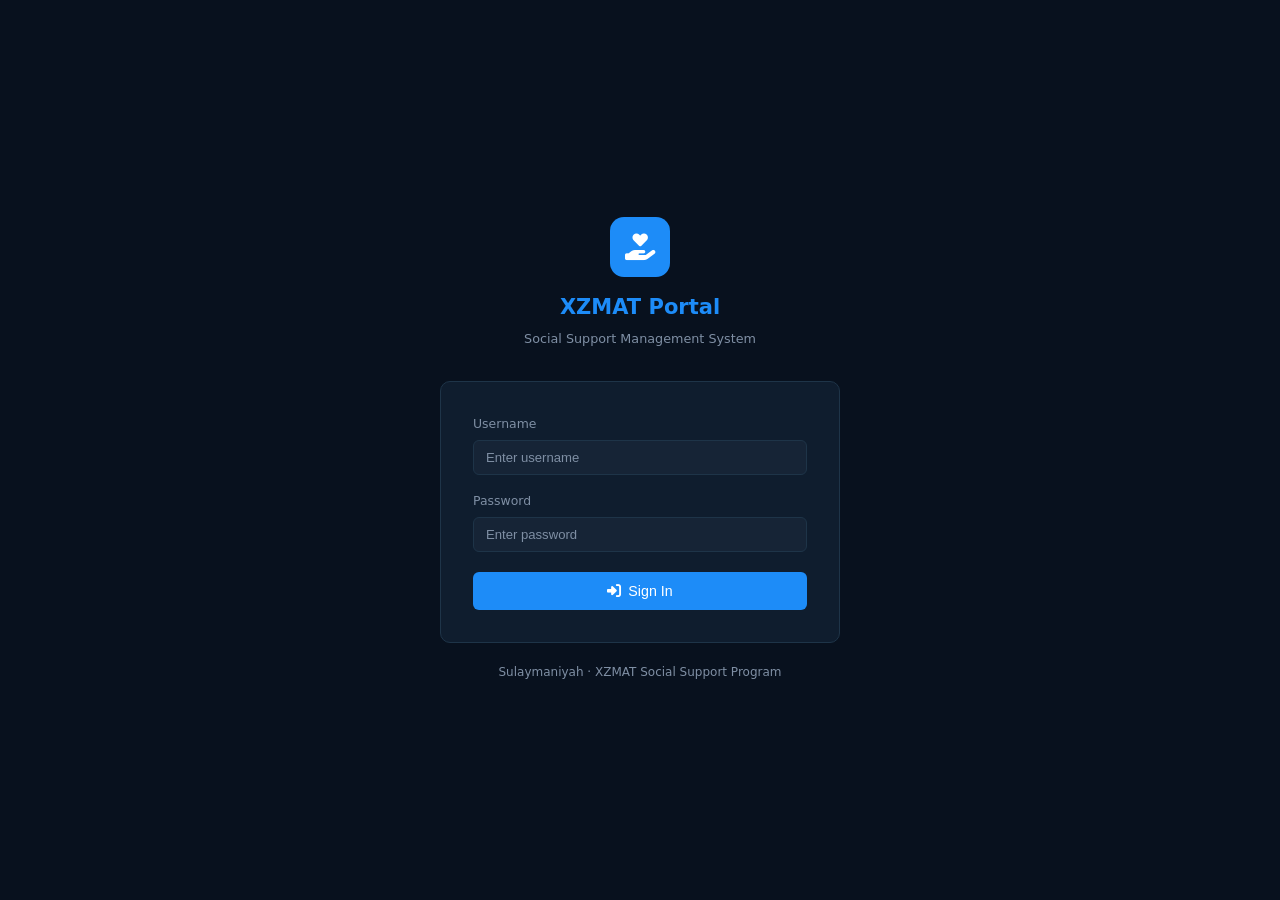
==== index.html @ 21fdefa9 "Rebuild: proper multi-page portal" ====
<!DOCTYPE html>
<html lang="en">
<head>
  <meta charset="UTF-8">
  <meta name="viewport" content="width=device-width, initial-scale=1.0">
  <title>XZMAT — Sign In</title>
  <link rel="stylesheet" href="css/style.css">
  <link rel="stylesheet" href="https://cdnjs.cloudflare.com/ajax/libs/font-awesome/6.5.0/css/all.min.css">
</head>
<body>
<div class="login-page">
  <div class="login-box">
    <div class="login-brand">
      <div class="logo"><i class="fa-solid fa-hand-holding-heart"></i></div>
      <h1>XZMAT Portal</h1>
      <p>Social Support Management System</p>
    </div>
    <div class="login-card">
      <div class="login-error" id="login-error"><i class="fa-solid fa-circle-xmark"></i> Invalid username or password.</div>
      <div class="form-group">
        <label for="username">Username</label>
        <input type="text" id="username" placeholder="Enter username" autocomplete="username">
      </div>
      <div class="form-group">
        <label for="password">Password</label>
        <input type="password" id="password" placeholder="Enter password" autocomplete="current-password">
      </div>
      <button class="btn btn-primary" onclick="doLogin()">
        <i class="fa-solid fa-right-to-bracket"></i> Sign In
      </button>
    </div>
    <p style="text-align:center;margin-top:20px;font-size:.8rem;color:var(--muted)">
      Sulaymaniyah · XZMAT Social Support Program
    </p>
  </div>
</div>
<script src="js/data.js"></script>
<script>
  /* Redirect if already logged in */
  if (authGetUser()) window.location.href = 'dashboard.html';

  document.getElementById('password').addEventListener('keydown', e => {
    if (e.key === 'Enter') doLogin();
  });

  function doLogin() {
    const username = document.getElementById('username').value.trim();
    const password = document.getElementById('password').value;
    const user = userFind(username, password);
    if (!user) {
      document.getElementById('login-error').style.display = 'flex';
      return;
    }
    userUpdateLogin(user.id);
    authSetUser(user);
    window.location.href = 'dashboard.html';
  }
</script>
</body>
</html>
---- css/style.css ----
/* ═══════════════════════════════════════
   XZMAT Social Support Portal — Styles
   ═══════════════════════════════════════ */

:root {
  --bg:          #08111e;
  --surface:     #0f1d2e;
  --surface2:    #162436;
  --border:      #1e3448;
  --primary:     #1d8cf8;
  --primary-dim: #1466b8;
  --success:     #00c9a7;
  --warning:     #f9a825;
  --danger:      #e53935;
  --text:        #e0e6ed;
  --muted:       #7f8fa4;
  --sidebar-w:   240px;
  --header-h:    64px;
  --radius:      10px;
  --radius-sm:   6px;
  --shadow:      0 4px 20px rgba(0,0,0,.4);
}

*, *::before, *::after { box-sizing: border-box; margin: 0; padding: 0; }

html { font-size: 15px; }

body {
  font-family: 'Segoe UI', system-ui, sans-serif;
  background: var(--bg);
  color: var(--text);
  line-height: 1.6;
  min-height: 100vh;
}

a { color: var(--primary); text-decoration: none; }
a:hover { text-decoration: underline; }

/* ── Scrollbar ─────────────────────────── */
::-webkit-scrollbar { width: 6px; height: 6px; }
::-webkit-scrollbar-track { background: var(--bg); }
::-webkit-scrollbar-thumb { background: var(--border); border-radius: 3px; }

/* ════════════════════════════════════════
   LAYOUT
   ════════════════════════════════════════ */

#app {
  display: flex;
  min-height: 100vh;
}

/* ── Sidebar ───────────────────────────── */
#sidebar {
  width: var(--sidebar-w);
  background: var(--surface);
  border-right: 1px solid var(--border);
  display: flex;
  flex-direction: column;
  position: fixed;
  top: 0; left: 0; bottom: 0;
  z-index: 200;
  transition: transform .25s ease;
}

#sidebar .brand {
  display: flex;
  align-items: center;
  gap: 10px;
  padding: 0 20px;
  height: var(--header-h);
  border-bottom: 1px solid var(--border);
  font-weight: 700;
  font-size: 1.1rem;
  color: var(--primary);
}

#sidebar .brand .logo-icon {
  width: 34px; height: 34px;
  background: var(--primary);
  border-radius: var(--radius-sm);
  display: flex; align-items: center; justify-content: center;
  font-size: 1rem;
  color: #fff;
  flex-shrink: 0;
}

#sidebar nav {
  flex: 1;
  overflow-y: auto;
  padding: 12px 0;
}

#sidebar nav .nav-section {
  padding: 6px 20px 2px;
  font-size: .68rem;
  text-transform: uppercase;
  letter-spacing: .08em;
  color: var(--muted);
  margin-top: 8px;
}

#sidebar nav a {
  display: flex;
  align-items: center;
  gap: 10px;
  padding: 9px 20px;
  color: var(--muted);
  font-size: .9rem;
  border-left: 3px solid transparent;
  transition: all .15s;
}

#sidebar nav a i { width: 18px; text-align: center; font-size: .95rem; }

#sidebar nav a:hover {
  color: var(--text);
  background: rgba(29,140,248,.08);
  text-decoration: none;
}

#sidebar nav a.active {
  color: var(--primary);
  background: rgba(29,140,248,.12);
  border-left-color: var(--primary);
}

#sidebar .sidebar-footer {
  border-top: 1px solid var(--border);
  padding: 14px 20px;
}

#sidebar .sidebar-footer .user-info {
  display: flex;
  align-items: center;
  gap: 10px;
  margin-bottom: 12px;
}

#sidebar .sidebar-footer .avatar {
  width: 34px; height: 34px;
  background: var(--primary-dim);
  border-radius: 50%;
  display: flex; align-items: center; justify-content: center;
  font-size: .85rem;
  color: #fff;
  font-weight: 600;
  flex-shrink: 0;
}

#sidebar .sidebar-footer .user-name { font-size: .85rem; font-weight: 600; }
#sidebar .sidebar-footer .user-role { font-size: .75rem; color: var(--muted); }

#sidebar .sidebar-footer .btn-logout {
  width: 100%;
  background: transparent;
  border: 1px solid var(--border);
  color: var(--muted);
  padding: 7px;
  border-radius: var(--radius-sm);
  cursor: pointer;
  font-size: .82rem;
  transition: all .15s;
  display: flex; align-items: center; justify-content: center; gap: 6px;
}

#sidebar .sidebar-footer .btn-logout:hover {
  border-color: var(--danger);
  color: var(--danger);
}

/* ── Main Content ──────────────────────── */
#main {
  flex: 1;
  margin-left: var(--sidebar-w);
  display: flex;
  flex-direction: column;
  min-height: 100vh;
}

.page-header {
  height: var(--header-h);
  display: flex;
  align-items: center;
  justify-content: space-between;
  padding: 0 28px;
  border-bottom: 1px solid var(--border);
  background: var(--surface);
  position: sticky;
  top: 0;
  z-index: 100;
}

.page-header h1 {
  font-size: 1.15rem;
  font-weight: 600;
}

.page-header .header-actions {
  display: flex;
  align-items: center;
  gap: 10px;
}

.page-content {
  padding: 28px;
  flex: 1;
}

/* hamburger for mobile */
#menu-toggle {
  display: none;
  background: none;
  border: none;
  color: var(--text);
  font-size: 1.2rem;
  cursor: pointer;
  padding: 6px;
}

/* ════════════════════════════════════════
   COMPONENTS — Buttons
   ════════════════════════════════════════ */

.btn {
  display: inline-flex;
  align-items: center;
  gap: 7px;
  padding: 8px 16px;
  border-radius: var(--radius-sm);
  border: none;
  cursor: pointer;
  font-size: .875rem;
  font-weight: 500;
  transition: all .15s;
  white-space: nowrap;
}

.btn-primary   { background: var(--primary); color: #fff; }
.btn-primary:hover   { background: var(--primary-dim); }
.btn-success   { background: var(--success); color: #fff; }
.btn-success:hover   { filter: brightness(.9); }
.btn-warning   { background: var(--warning); color: #1a1a1a; }
.btn-warning:hover   { filter: brightness(.9); }
.btn-danger    { background: var(--danger);  color: #fff; }
.btn-danger:hover    { filter: brightness(.9); }
.btn-ghost     { background: transparent; color: var(--muted); border: 1px solid var(--border); }
.btn-ghost:hover     { color: var(--text); border-color: var(--muted); }
.btn-sm        { padding: 5px 11px; font-size: .8rem; }
.btn-icon      { padding: 7px 10px; }

/* ════════════════════════════════════════
   COMPONENTS — Cards
   ════════════════════════════════════════ */

.card {
  background: var(--surface);
  border: 1px solid var(--border);
  border-radius: var(--radius);
  padding: 22px;
}

.card-header {
  display: flex;
  align-items: center;
  justify-content: space-between;
  margin-bottom: 18px;
}

.card-title {
  font-size: .95rem;
  font-weight: 600;
  display: flex;
  align-items: center;
  gap: 8px;
}

.card-title i { color: var(--primary); }

/* ── Stat Cards ─────────────────────────── */
.stat-grid {
  display: grid;
  grid-template-columns: repeat(auto-fill, minmax(210px, 1fr));
  gap: 16px;
  margin-bottom: 24px;
}

.stat-card {
  background: var(--surface);
  border: 1px solid var(--border);
  border-radius: var(--radius);
  padding: 20px;
  display: flex;
  align-items: center;
  gap: 16px;
}

.stat-icon {
  width: 48px; height: 48px;
  border-radius: var(--radius-sm);
  display: flex; align-items: center; justify-content: center;
  font-size: 1.3rem;
  flex-shrink: 0;
}

.stat-icon.blue   { background: rgba(29,140,248,.15);  color: var(--primary); }
.stat-icon.green  { background: rgba(0,201,167,.15);   color: var(--success); }
.stat-icon.gold   { background: rgba(249,168,37,.15);  color: var(--warning); }
.stat-icon.red    { background: rgba(229,57,53,.15);   color: var(--danger);  }
.stat-icon.purple { background: rgba(156,39,176,.15);  color: #ce93d8; }

.stat-value { font-size: 1.6rem; font-weight: 700; line-height: 1.1; }
.stat-label { font-size: .8rem; color: var(--muted); margin-top: 2px; }

/* ════════════════════════════════════════
   COMPONENTS — Tables
   ════════════════════════════════════════ */

.table-wrap {
  overflow-x: auto;
}

table {
  width: 100%;
  border-collapse: collapse;
  font-size: .875rem;
}

thead th {
  background: var(--surface2);
  color: var(--muted);
  font-weight: 600;
  font-size: .78rem;
  text-transform: uppercase;
  letter-spacing: .05em;
  padding: 10px 14px;
  text-align: left;
  white-space: nowrap;
  border-bottom: 1px solid var(--border);
}

tbody td {
  padding: 11px 14px;
  border-bottom: 1px solid var(--border);
  vertical-align: middle;
}

tbody tr:last-child td { border-bottom: none; }

tbody tr:hover { background: rgba(255,255,255,.025); }

/* ════════════════════════════════════════
   COMPONENTS — Badges
   ════════════════════════════════════════ */

.badge {
  display: inline-flex;
  align-items: center;
  gap: 4px;
  padding: 3px 9px;
  border-radius: 20px;
  font-size: .75rem;
  font-weight: 600;
}

.badge-success { background: rgba(0,201,167,.15);  color: var(--success); }
.badge-warning { background: rgba(249,168,37,.15); color: var(--warning); }
.badge-danger  { background: rgba(229,57,53,.15);  color: var(--danger);  }
.badge-primary { background: rgba(29,140,248,.15); color: var(--primary); }
.badge-muted   { background: rgba(127,143,164,.1); color: var(--muted);   }

/* ════════════════════════════════════════
   COMPONENTS — Forms
   ════════════════════════════════════════ */

.form-group {
  margin-bottom: 16px;
}

label {
  display: block;
  font-size: .83rem;
  font-weight: 500;
  color: var(--muted);
  margin-bottom: 6px;
}

input[type="text"],
input[type="email"],
input[type="tel"],
input[type="number"],
input[type="date"],
input[type="password"],
select,
textarea {
  width: 100%;
  background: var(--surface2);
  border: 1px solid var(--border);
  border-radius: var(--radius-sm);
  color: var(--text);
  padding: 9px 12px;
  font-size: .875rem;
  outline: none;
  transition: border-color .15s;
}

input:focus, select:focus, textarea:focus {
  border-color: var(--primary);
}

input::placeholder, textarea::placeholder { color: var(--muted); }

textarea { resize: vertical; min-height: 80px; }

select option { background: var(--surface2); }

.form-row {
  display: grid;
  grid-template-columns: 1fr 1fr;
  gap: 16px;
}

.form-row.cols-3 { grid-template-columns: 1fr 1fr 1fr; }

.form-section {
  font-size: .8rem;
  font-weight: 600;
  text-transform: uppercase;
  letter-spacing: .06em;
  color: var(--primary);
  margin: 20px 0 12px;
  padding-bottom: 6px;
  border-bottom: 1px solid var(--border);
}

/* ════════════════════════════════════════
   COMPONENTS — Modal
   ════════════════════════════════════════ */

.modal-backdrop {
  position: fixed;
  inset: 0;
  background: rgba(0,0,0,.65);
  z-index: 500;
  display: flex;
  align-items: center;
  justify-content: center;
  padding: 20px;
  animation: fadeIn .2s;
}

.modal {
  background: var(--surface);
  border: 1px solid var(--border);
  border-radius: var(--radius);
  width: 100%;
  max-width: 680px;
  max-height: 90vh;
  display: flex;
  flex-direction: column;
  box-shadow: var(--shadow);
  animation: slideUp .22s;
}

.modal.modal-lg { max-width: 860px; }
.modal.modal-sm { max-width: 460px; }

.modal-header {
  display: flex;
  align-items: center;
  justify-content: space-between;
  padding: 18px 22px;
  border-bottom: 1px solid var(--border);
  flex-shrink: 0;
}

.modal-title { font-size: 1rem; font-weight: 600; }

.modal-close {
  background: none;
  border: none;
  color: var(--muted);
  font-size: 1.1rem;
  cursor: pointer;
  padding: 4px 8px;
  border-radius: var(--radius-sm);
  transition: color .15s;
}

.modal-close:hover { color: var(--text); }

.modal-body {
  padding: 22px;
  overflow-y: auto;
  flex: 1;
}

.modal-footer {
  padding: 14px 22px;
  border-top: 1px solid var(--border);
  display: flex;
  justify-content: flex-end;
  gap: 10px;
  flex-shrink: 0;
}

/* ── Profile Modal Tabs ─────────────────── */
.tab-nav {
  display: flex;
  border-bottom: 1px solid var(--border);
  margin-bottom: 20px;
  gap: 4px;
}

.tab-btn {
  background: none;
  border: none;
  border-bottom: 2px solid transparent;
  color: var(--muted);
  padding: 8px 16px;
  cursor: pointer;
  font-size: .875rem;
  transition: all .15s;
  margin-bottom: -1px;
}

.tab-btn:hover { color: var(--text); }
.tab-btn.active { color: var(--primary); border-bottom-color: var(--primary); }

.tab-pane { display: none; }
.tab-pane.active { display: block; }

/* ════════════════════════════════════════
   COMPONENTS — Search & Filters
   ════════════════════════════════════════ */

.toolbar {
  display: flex;
  align-items: center;
  gap: 10px;
  margin-bottom: 18px;
  flex-wrap: wrap;
}

.search-box {
  position: relative;
  flex: 1;
  min-width: 200px;
  max-width: 340px;
}

.search-box i {
  position: absolute;
  left: 11px;
  top: 50%;
  transform: translateY(-50%);
  color: var(--muted);
  font-size: .85rem;
}

.search-box input {
  padding-left: 34px;
}

.filter-select {
  width: auto;
  min-width: 140px;
}

/* ════════════════════════════════════════
   COMPONENTS — Toast Notifications
   ════════════════════════════════════════ */

#toast-container {
  position: fixed;
  bottom: 24px;
  right: 24px;
  z-index: 9999;
  display: flex;
  flex-direction: column;
  gap: 10px;
}

.toast {
  background: var(--surface);
  border: 1px solid var(--border);
  border-radius: var(--radius-sm);
  padding: 12px 16px;
  display: flex;
  align-items: center;
  gap: 10px;
  font-size: .875rem;
  box-shadow: var(--shadow);
  min-width: 260px;
  max-width: 360px;
  animation: slideLeft .25s;
}

.toast.success { border-left: 3px solid var(--success); }
.toast.error   { border-left: 3px solid var(--danger);  }
.toast.warning { border-left: 3px solid var(--warning); }
.toast.info    { border-left: 3px solid var(--primary); }

.toast i.success { color: var(--success); }
.toast i.error   { color: var(--danger);  }
.toast i.warning { color: var(--warning); }
.toast i.info    { color: var(--primary); }

/* ════════════════════════════════════════
   COMPONENTS — Pagination
   ════════════════════════════════════════ */

.pagination {
  display: flex;
  align-items: center;
  justify-content: space-between;
  padding: 14px 0 0;
  font-size: .82rem;
  color: var(--muted);
}

.pagination-btns {
  display: flex;
  gap: 6px;
}

.page-btn {
  background: var(--surface2);
  border: 1px solid var(--border);
  color: var(--text);
  width: 32px; height: 32px;
  border-radius: var(--radius-sm);
  cursor: pointer;
  display: flex; align-items: center; justify-content: center;
  font-size: .82rem;
  transition: all .15s;
}

.page-btn:hover { border-color: var(--primary); color: var(--primary); }
.page-btn.active { background: var(--primary); border-color: var(--primary); color: #fff; }
.page-btn:disabled { opacity: .4; cursor: not-allowed; }

/* ════════════════════════════════════════
   COMPONENTS — Misc
   ════════════════════════════════════════ */

.empty-state {
  text-align: center;
  padding: 48px 20px;
  color: var(--muted);
}

.empty-state i { font-size: 2.5rem; margin-bottom: 14px; display: block; }
.empty-state p { font-size: .9rem; }

.divider {
  border: none;
  border-top: 1px solid var(--border);
  margin: 20px 0;
}

.rtl { direction: rtl; text-align: right; }
.text-muted { color: var(--muted); }
.text-success { color: var(--success); }
.text-danger  { color: var(--danger);  }
.text-warning { color: var(--warning); }
.text-primary { color: var(--primary); }
.fw-600 { font-weight: 600; }

.two-col {
  display: grid;
  grid-template-columns: 1fr 1fr;
  gap: 20px;
}

.three-col {
  display: grid;
  grid-template-columns: 1fr 1fr 1fr;
  gap: 20px;
}

/* detail rows inside profile */
.detail-grid {
  display: grid;
  grid-template-columns: 1fr 1fr;
  gap: 14px;
}

.detail-item label {
  font-size: .75rem;
  color: var(--muted);
  margin-bottom: 3px;
}

.detail-item .val {
  font-size: .9rem;
  font-weight: 500;
}

/* timeline */
.timeline { list-style: none; }

.timeline li {
  display: flex;
  gap: 14px;
  padding-bottom: 18px;
  border-left: 2px solid var(--border);
  margin-left: 14px;
  padding-left: 18px;
  position: relative;
}

.timeline li::before {
  content: '';
  width: 10px; height: 10px;
  background: var(--primary);
  border-radius: 50%;
  position: absolute;
  left: -6px;
  top: 5px;
}

.timeline-meta { font-size: .78rem; color: var(--muted); margin-top: 3px; }

/* ════════════════════════════════════════
   LOGIN PAGE
   ════════════════════════════════════════ */

.login-page {
  min-height: 100vh;
  display: flex;
  align-items: center;
  justify-content: center;
  padding: 20px;
  background: var(--bg);
}

.login-box {
  width: 100%;
  max-width: 400px;
}

.login-brand {
  text-align: center;
  margin-bottom: 32px;
}

.login-brand .logo {
  width: 60px; height: 60px;
  background: var(--primary);
  border-radius: 14px;
  display: flex; align-items: center; justify-content: center;
  font-size: 1.8rem;
  color: #fff;
  margin: 0 auto 14px;
}

.login-brand h1 {
  font-size: 1.4rem;
  font-weight: 700;
  color: var(--primary);
}

.login-brand p {
  font-size: .85rem;
  color: var(--muted);
  margin-top: 4px;
}

.login-card {
  background: var(--surface);
  border: 1px solid var(--border);
  border-radius: var(--radius);
  padding: 32px;
}

.login-card .btn-primary {
  width: 100%;
  justify-content: center;
  padding: 11px;
  font-size: .95rem;
  margin-top: 4px;
}

.login-error {
  background: rgba(229,57,53,.1);
  border: 1px solid rgba(229,57,53,.3);
  color: var(--danger);
  border-radius: var(--radius-sm);
  padding: 10px 14px;
  font-size: .85rem;
  margin-bottom: 16px;
  display: none;
}

/* ════════════════════════════════════════
   DASHBOARD CHART
   ════════════════════════════════════════ */

.chart-wrap {
  position: relative;
  height: 240px;
}

/* ════════════════════════════════════════
   ANIMATIONS
   ════════════════════════════════════════ */

@keyframes fadeIn  { from { opacity: 0; } to { opacity: 1; } }
@keyframes slideUp { from { opacity: 0; transform: translateY(24px); } to { opacity: 1; transform: translateY(0); } }
@keyframes slideLeft { from { opacity: 0; transform: translateX(24px); } to { opacity: 1; transform: translateX(0); } }

/* ════════════════════════════════════════
   RESPONSIVE
   ════════════════════════════════════════ */

@media (max-width: 900px) {
  .form-row.cols-3 { grid-template-columns: 1fr 1fr; }
  .three-col { grid-template-columns: 1fr 1fr; }
}

@media (max-width: 768px) {
  #sidebar {
    transform: translateX(-100%);
  }

  #sidebar.open {
    transform: translateX(0);
  }

  #main {
    margin-left: 0;
  }

  #menu-toggle {
    display: block;
  }

  .form-row,
  .two-col,
  .detail-grid { grid-template-columns: 1fr; }

  .three-col { grid-template-columns: 1fr; }

  .page-content { padding: 16px; }

  .stat-grid { grid-template-columns: 1fr 1fr; }

  .toolbar { flex-direction: column; align-items: stretch; }

  .search-box { max-width: 100%; }
}

@media (max-width: 480px) {
  .stat-grid { grid-template-columns: 1fr; }
}
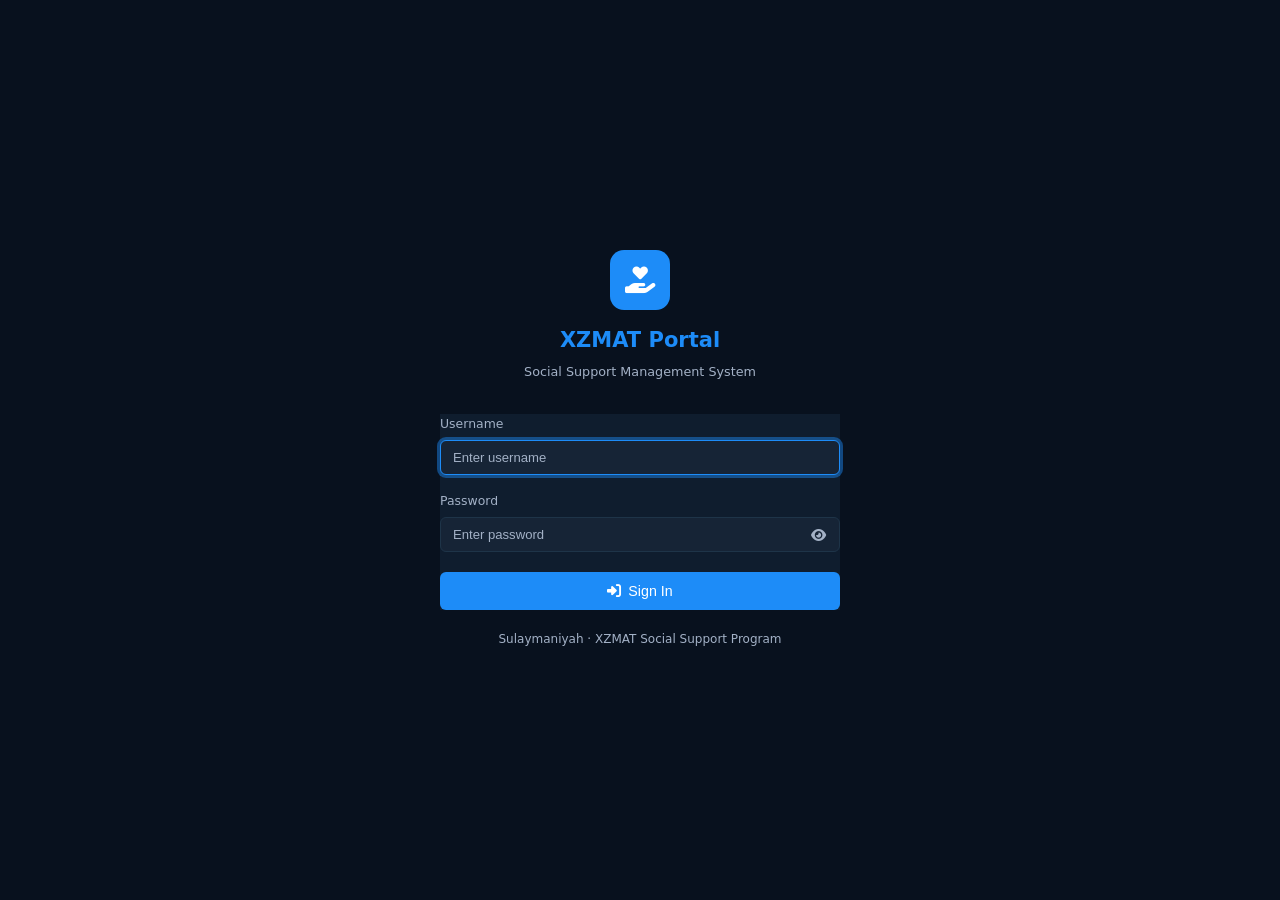
==== commit aaac4e65: "feat(ui/ux): a11y, focus styles, login form, skeletons, filter bar - WCAG-compliant muted color and " ====
--- a/index.html
+++ b/index.html
@@ -3,6 +3,7 @@
 <head>
   <meta charset="UTF-8">
   <meta name="viewport" content="width=device-width, initial-scale=1.0">
+  <meta name="theme-color" content="#08111e">
   <title>XZMAT — Sign In</title>
   <link rel="stylesheet" href="css/style.css">
   <link rel="stylesheet" href="https://cdnjs.cloudflare.com/ajax/libs/font-awesome/6.5.0/css/all.min.css">
@@ -11,24 +12,37 @@
 <div class="login-page">
   <div class="login-box">
     <div class="login-brand">
-      <div class="logo"><i class="fa-solid fa-hand-holding-heart"></i></div>
+      <div class="logo" aria-hidden="true"><i class="fa-solid fa-hand-holding-heart" aria-hidden="true"></i></div>
       <h1>XZMAT Portal</h1>
       <p>Social Support Management System</p>
     </div>
-    <div class="login-card">
-      <div class="login-error" id="login-error"><i class="fa-solid fa-circle-xmark"></i> Invalid username or password.</div>
+    <form class="login-card" id="login-form" novalidate>
+      <div class="login-error" id="login-error" role="alert" aria-live="assertive" hidden>
+        <i class="fa-solid fa-circle-xmark" aria-hidden="true"></i>
+        <span id="login-error-msg">Invalid username or password.</span>
+      </div>
       <div class="form-group">
         <label for="username">Username</label>
-        <input type="text" id="username" placeholder="Enter username" autocomplete="username">
+        <input type="text" id="username" name="username" placeholder="Enter username"
+               autocomplete="username" required autofocus>
       </div>
       <div class="form-group">
         <label for="password">Password</label>
-        <input type="password" id="password" placeholder="Enter password" autocomplete="current-password">
+        <div class="input-with-action">
+          <input type="password" id="password" name="password" placeholder="Enter password"
+                 autocomplete="current-password" required>
+          <button type="button" class="input-action" id="toggle-password"
+                  aria-label="Show password" aria-pressed="false">
+            <i class="fa-solid fa-eye" aria-hidden="true"></i>
+          </button>
+        </div>
       </div>
-      <button class="btn btn-primary" onclick="doLogin()">
-        <i class="fa-solid fa-right-to-bracket"></i> Sign In
+      <button type="submit" class="btn btn-primary" id="login-submit">
+        <span class="btn-spinner" aria-hidden="true"></span>
+        <i class="fa-solid fa-right-to-bracket" aria-hidden="true"></i>
+        <span class="btn-label">Sign In</span>
       </button>
-    </div>
+    </form>
     <p style="text-align:center;margin-top:20px;font-size:.8rem;color:var(--muted)">
       Sulaymaniyah · XZMAT Social Support Program
     </p>
@@ -39,22 +53,60 @@
   /* Redirect if already logged in */
   if (authGetUser()) window.location.href = 'dashboard.html';
 
-  document.getElementById('password').addEventListener('keydown', e => {
-    if (e.key === 'Enter') doLogin();
+  const form     = document.getElementById('login-form');
+  const errBox   = document.getElementById('login-error');
+  const errMsg   = document.getElementById('login-error-msg');
+  const submit   = document.getElementById('login-submit');
+  const userIn   = document.getElementById('username');
+  const passIn   = document.getElementById('password');
+  const toggle   = document.getElementById('toggle-password');
+
+  function showError(msg) {
+    errMsg.textContent = msg;
+    errBox.hidden = false;
+  }
+  function clearError() { errBox.hidden = true; }
+
+  [userIn, passIn].forEach(el => el.addEventListener('input', clearError));
+
+  toggle.addEventListener('click', () => {
+    const show = passIn.type === 'password';
+    passIn.type = show ? 'text' : 'password';
+    toggle.setAttribute('aria-pressed', show ? 'true' : 'false');
+    toggle.setAttribute('aria-label', show ? 'Hide password' : 'Show password');
+    toggle.querySelector('i').className = show ? 'fa-solid fa-eye-slash' : 'fa-solid fa-eye';
   });
 
-  function doLogin() {
-    const username = document.getElementById('username').value.trim();
-    const password = document.getElementById('password').value;
-    const user = userFind(username, password);
-    if (!user) {
-      document.getElementById('login-error').style.display = 'flex';
+  form.addEventListener('submit', e => {
+    e.preventDefault();
+    const username = userIn.value.trim();
+    const password = passIn.value;
+
+    if (!username || !password) {
+      showError('Please enter both username and password.');
+      (!username ? userIn : passIn).focus();
       return;
     }
-    userUpdateLogin(user.id);
-    authSetUser(user);
-    window.location.href = 'dashboard.html';
-  }
+
+    submit.setAttribute('aria-busy', 'true');
+    submit.disabled = true;
+
+    /* small delay simulates request and gives user feedback */
+    setTimeout(() => {
+      const user = userFind(username, password);
+      if (!user) {
+        showError('Invalid username or password.');
+        submit.removeAttribute('aria-busy');
+        submit.disabled = false;
+        passIn.focus();
+        passIn.select();
+        return;
+      }
+      userUpdateLogin(user.id);
+      authSetUser(user);
+      window.location.href = 'dashboard.html';
+    }, 250);
+  });
 </script>
 </body>
 </html>
--- a/css/style.css
+++ b/css/style.css
@@ -13,7 +13,9 @@
   --warning:     #f9a825;
   --danger:      #e53935;
   --text:        #e0e6ed;
-  --muted:       #7f8fa4;
+  --muted:       #a3b1c6;
+  --muted-soft:  #7f8fa4;
+  --focus-ring:  0 0 0 3px rgba(29,140,248,.45);
   --sidebar-w:   240px;
   --header-h:    64px;
   --radius:      10px;
@@ -35,6 +37,42 @@
 
 a { color: var(--primary); text-decoration: none; }
 a:hover { text-decoration: underline; }
+
+/* ── Global focus ring (keyboard only) ─── */
+:focus { outline: none; }
+:focus-visible {
+  outline: none;
+  box-shadow: var(--focus-ring);
+  border-radius: var(--radius-sm);
+}
+a:focus-visible,
+button:focus-visible,
+input:focus-visible,
+select:focus-visible,
+textarea:focus-visible {
+  box-shadow: var(--focus-ring);
+}
+
+/* visually-hidden (for sr-only labels) */
+.sr-only {
+  position: absolute;
+  width: 1px; height: 1px;
+  padding: 0; margin: -1px;
+  overflow: hidden; clip: rect(0,0,0,0);
+  white-space: nowrap; border: 0;
+}
+
+/* skip link */
+.skip-link {
+  position: absolute;
+  left: -999px; top: 0;
+  background: var(--primary);
+  color: #fff;
+  padding: 8px 14px;
+  z-index: 9999;
+  border-radius: 0 0 var(--radius-sm) 0;
+}
+.skip-link:focus { left: 0; text-decoration: none; }
 
 /* ── Scrollbar ─────────────────────────── */
 ::-webkit-scrollbar { width: 6px; height: 6px; }
@@ -249,6 +287,27 @@
 .btn-sm        { padding: 5px 11px; font-size: .8rem; }
 .btn-icon      { padding: 7px 10px; }
 
+.btn:disabled,
+.btn[aria-busy="true"] {
+  opacity: .65;
+  cursor: not-allowed;
+  pointer-events: none;
+}
+
+.btn[aria-busy="true"] .btn-label { opacity: .7; }
+.btn[aria-busy="true"] .btn-spinner {
+  display: inline-block;
+  width: 14px; height: 14px;
+  border: 2px solid currentColor;
+  border-right-color: transparent;
+  border-radius: 50%;
+  animation: btn-spin .7s linear infinite;
+  margin-right: 4px;
+  vertical-align: -2px;
+}
+.btn .btn-spinner { display: none; }
+@keyframes btn-spin { to { transform: rotate(360deg); } }
+
 /* ════════════════════════════════════════
    COMPONENTS — Cards
    ════════════════════════════════════════ */
@@ -653,6 +712,54 @@
 .empty-state i { font-size: 2.5rem; margin-bottom: 14px; display: block; }
 .empty-state p { font-size: .9rem; }
 
+/* ── Skeleton loaders ──────────────────── */
+.skeleton {
+  background: linear-gradient(90deg,
+    var(--surface2) 0%,
+    rgba(255,255,255,.04) 50%,
+    var(--surface2) 100%);
+  background-size: 200% 100%;
+  animation: skeleton-shine 1.2s linear infinite;
+  border-radius: var(--radius-sm);
+  display: inline-block;
+  height: 14px;
+  width: 100%;
+}
+.skeleton-row td { padding: 14px; }
+.skeleton-row .skeleton { height: 12px; }
+@keyframes skeleton-shine {
+  0%   { background-position: 200% 0; }
+  100% { background-position: -200% 0; }
+}
+
+/* ── Filter tools / results bar ────────── */
+.results-bar {
+  display: flex;
+  align-items: center;
+  justify-content: space-between;
+  font-size: .8rem;
+  color: var(--muted);
+  margin-bottom: 10px;
+  flex-wrap: wrap;
+  gap: 8px;
+}
+.results-bar .btn-link {
+  background: none;
+  border: none;
+  color: var(--primary);
+  cursor: pointer;
+  font-size: .8rem;
+  padding: 2px 4px;
+}
+.results-bar .btn-link:hover { text-decoration: underline; }
+
+/* ── Page header utility ───────────────── */
+.page-header__title-group {
+  display: flex;
+  align-items: center;
+  gap: 12px;
+}
+
 .divider {
   border: none;
   border-top: 1px solid var(--border);
@@ -769,8 +876,28 @@
 
 .login-card {
   background: var(--surface);
-  border: 1px solid var(--border);
-  border-radius: var(--radius);
+  border: 1flex;
+  align-items: center;
+  gap: 8px;
+}
+.login-error[hidden] { display: none; }
+
+/* password input with toggle */
+.input-with-action { position: relative; }
+.input-with-action input { padding-right: 40px; }
+.input-action {
+  position: absolute;
+  right: 4px; top: 50%;
+  transform: translateY(-50%);
+  background: none;
+  border: none;
+  color: var(--muted);
+  cursor: pointer;
+  padding: 8px 10px;
+  border-radius: var(--radius-sm);
+  font-size: .9rem;
+}
+.input-action:hover { color: var(--text);   border-radius: var(--radius);
   padding: 32px;
 }
 
@@ -811,46 +938,136 @@
 @keyframes slideLeft { from { opacity: 0; transform: translateX(24px); } to { opacity: 1; transform: translateX(0); } }
 
 /* ════════════════════════════════════════
-   RESPONSIVE
-   ════════════════════════════════════════ */
-
+   RESPONSIVE & MOBILE
+   ════════════════════════════════════════ */
+
+/* Sidebar overlay (always in DOM, hidden by default) */
+.sidebar-overlay {
+  display: none;
+  position: fixed;
+  inset: 0;
+  background: rgba(0,0,0,.55);
+  z-index: 199;
+}
+
+/* Profile modal mini stats — 4-col on desktop */
+.modal-stat-mini {
+  display: grid;
+  grid-template-columns: repeat(4, 1fr);
+  gap: 12px;
+  margin-bottom: 20px;
+}
+
+/* ── 900px ─────────────────────────────── */
 @media (max-width: 900px) {
   .form-row.cols-3 { grid-template-columns: 1fr 1fr; }
-  .three-col { grid-template-columns: 1fr 1fr; }
-}
-
+  .three-col       { grid-template-columns: 1fr 1fr; }
+}
+
+/* ── 768px (tablet / large phone) ──────── */
 @media (max-width: 768px) {
-  #sidebar {
-    transform: translateX(-100%);
+  /* Sidebar slide-out */
+  #sidebar                { transform: translateX(-100%); }
+  #sidebar.open           { transform: translateX(0); }
+  #main                   { margin-left: 0; }
+  #menu-toggle            { display: block; }
+  .sidebar-overlay.visible{ display: block; }
+  #sidebar .brand         { font-size: .95rem; }
+
+  /* Page header */
+  .page-header {
+    padding: 0 12px;
+    height: auto;
+    min-height: var(--header-h);
+    flex-wrap: wrap;
+    gap: 8px;
+    padding-top: 10px;
+    padding-bottom: 10px;
   }
-
-  #sidebar.open {
-    transform: translateX(0);
+  .page-header h1   { font-size: .95rem; }
+  #header-date      { display: none; }
+
+  /* Page content */
+  .page-content { padding: 12px 12px 48px; }
+  .card         { padding: 14px; }
+
+  /* Stat grid — 2 columns, compact cards */
+  .stat-grid {
+    grid-template-columns: 1fr 1fr;
+    gap: 8px;
+    margin-bottom: 14px;
   }
-
-  #main {
-    margin-left: 0;
+  .stat-card  { padding: 12px 10px; gap: 8px; }
+  .stat-icon  { width: 36px; height: 36px; font-size: 1rem; }
+  .stat-value { font-size: 1.15rem; }
+  .stat-label { font-size: .72rem; }
+
+  /* Profile modal mini stats → 2-col */
+  .modal-stat-mini { grid-template-columns: 1fr 1fr; }
+
+  /* Bottom-sheet modals */
+  .modal-backdrop { padding: 0; align-items: flex-end; }
+  .modal {
+    max-width: 100%;
+    border-radius: var(--radius) var(--radius) 0 0;
+    max-height: 92vh;
   }
-
-  #menu-toggle {
-    display: block;
+  .modal-header  { padding: 14px 16px; }
+  .modal-body    { padding: 16px; }
+  .modal-footer  { padding: 12px 16px; flex-wrap: wrap; }
+  .modal-footer .btn { flex: 1; justify-content: center; }
+
+  /* Toolbar vertical stack */
+  .toolbar      { flex-direction: column; align-items: stretch; gap: 8px; }
+  .search-box   { max-width: 100%; min-width: 0; flex: unset; }
+  .filter-select,
+  .toolbar input[type="date"] { width: 100%; min-width: 0; }
+  .toolbar .btn { justify-content: center; }
+
+  /* Scrollable tabs */
+  .tab-nav { overflow-x: auto; flex-wrap: nowrap; -webkit-overflow-scrolling: touch; }
+  .tab-btn { white-space: nowrap; flex-shrink: 0; }
+
+  /* Grids collapse to 1 column */
+  .two-col, .three-col, .form-row, .detail-grid { grid-template-columns: 1fr; }
+
+  /* Tables — scroll horizontally, no forced min-width */
+  .table-wrap { overflow-x: auto; -webkit-overflow-scrolling: touch; }
+
+  /* Pagination stacks */
+  .pagination { flex-direction: column; align-items: center; gap: 10px; }
+
+  /* Hide non-critical columns */
+  .col-hide-mobile { display: none; }
+
+  /* Chart shorter on mobile */
+  .chart-wrap { height: 180px; }
+}
+
+/* ── 640px (most phones in portrait) ───── */
+@media (max-width: 640px) {
+  /* Icon-only header buttons — prevent overflow */
+  .header-actions .btn span { display: none; }
+  .header-actions .btn      { padding: 8px 10px; }
+
+  /* Stat cards: column layout so labels have full width */
+  .stat-card {
+    flex-direction: column;
+    align-items: flex-start;
+    padding: 10px;
+    gap: 4px;
   }
-
-  .form-row,
-  .two-col,
-  .detail-grid { grid-template-columns: 1fr; }
-
-  .three-col { grid-template-columns: 1fr; }
-
-  .page-content { padding: 16px; }
-
-  .stat-grid { grid-template-columns: 1fr 1fr; }
-
-  .toolbar { flex-direction: column; align-items: stretch; }
-
-  .search-box { max-width: 100%; }
-}
-
-@media (max-width: 480px) {
-  .stat-grid { grid-template-columns: 1fr; }
-}
+  .stat-icon  { width: 30px; height: 30px; font-size: .85rem; margin-bottom: 2px; }
+  .stat-value { font-size: 1.05rem; }
+  .stat-label { font-size: .68rem; line-height: 1.3; }
+}
+
+/* ── 420px (small phones) ───────────────── */
+@media (max-width: 420px) {
+  .page-content { padding: 10px 10px 48px; }
+  .card         { padding: 10px; }
+
+  /* Toast full-width */
+  #toast-container { right: 10px; left: 10px; bottom: 14px; }
+  .toast { min-width: unset; width: 100%; max-width: 100%; }
+}
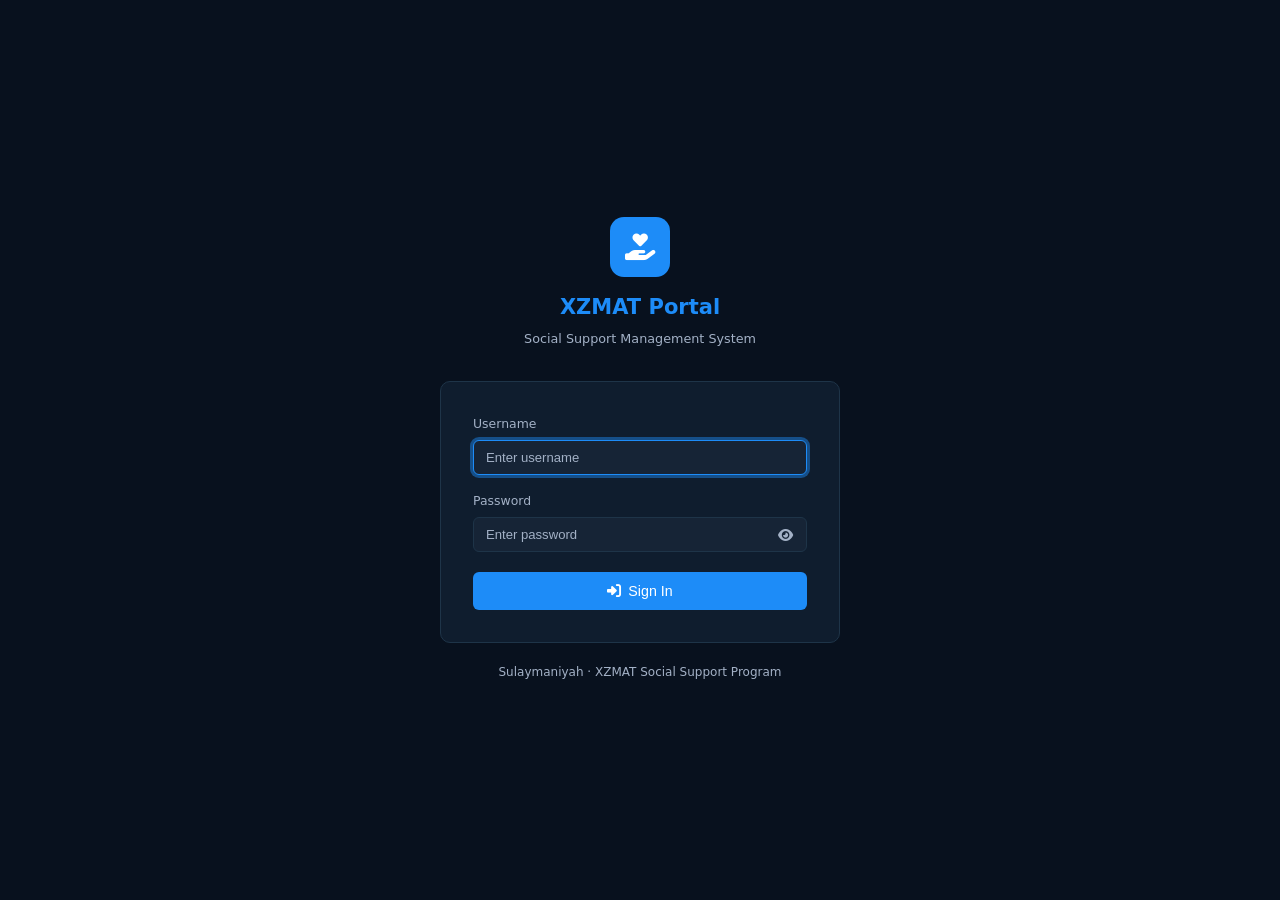
==== commit bc4b5668: "feat(ui): comprehensive mobile responsiveness, FAB, safe-area, touch targets - Added theme-color met" ====
--- a/index.html
+++ b/index.html
@@ -2,7 +2,7 @@
 <html lang="en">
 <head>
   <meta charset="UTF-8">
-  <meta name="viewport" content="width=device-width, initial-scale=1.0">
+  <meta name="viewport" content="width=device-width, initial-scale=1.0, viewport-fit=cover">
   <meta name="theme-color" content="#08111e">
   <title>XZMAT — Sign In</title>
   <link rel="stylesheet" href="css/style.css">
--- a/css/style.css
+++ b/css/style.css
@@ -285,6 +285,7 @@
 .btn-ghost     { background: transparent; color: var(--muted); border: 1px solid var(--border); }
 .btn-ghost:hover     { color: var(--text); border-color: var(--muted); }
 .btn-sm        { padding: 5px 11px; font-size: .8rem; }
+.btn-block     { width: 100%; justify-content: center; }
 .btn-icon      { padding: 7px 10px; }
 
 .btn:disabled,
@@ -760,6 +761,8 @@
   gap: 12px;
 }
 
+.page-header__icon { color: var(--primary); margin-right: 8px; }
+
 .divider {
   border: none;
   border-top: 1px solid var(--border);
@@ -876,7 +879,28 @@
 
 .login-card {
   background: var(--surface);
-  border: 1flex;
+  border: 1px solid var(--border);
+  border-radius: var(--radius);
+  padding: 32px;
+}
+
+.login-card .btn-primary {
+  width: 100%;
+  justify-content: center;
+  padding: 11px;
+  font-size: .95rem;
+  margin-top: 4px;
+}
+
+.login-error {
+  background: rgba(229,57,53,.1);
+  border: 1px solid rgba(229,57,53,.3);
+  color: var(--danger);
+  border-radius: var(--radius-sm);
+  padding: 10px 14px;
+  font-size: .85rem;
+  margin-bottom: 16px;
+  display: flex;
   align-items: center;
   gap: 8px;
 }
@@ -897,28 +921,7 @@
   border-radius: var(--radius-sm);
   font-size: .9rem;
 }
-.input-action:hover { color: var(--text);   border-radius: var(--radius);
-  padding: 32px;
-}
-
-.login-card .btn-primary {
-  width: 100%;
-  justify-content: center;
-  padding: 11px;
-  font-size: .95rem;
-  margin-top: 4px;
-}
-
-.login-error {
-  background: rgba(229,57,53,.1);
-  border: 1px solid rgba(229,57,53,.3);
-  color: var(--danger);
-  border-radius: var(--radius-sm);
-  padding: 10px 14px;
-  font-size: .85rem;
-  margin-bottom: 16px;
-  display: none;
-}
+.input-action:hover { color: var(--text); }
 
 /* ════════════════════════════════════════
    DASHBOARD CHART
@@ -1071,3 +1074,141 @@
   #toast-container { right: 10px; left: 10px; bottom: 14px; }
   .toast { min-width: unset; width: 100%; max-width: 100%; }
 }
+
+/* ════════════════════════════════════════
+   MOBILE POLISH (touch, safe-area, scroll)
+   ════════════════════════════════════════ */
+
+/* Safe-area insets (iPhone X+ notch / home bar) */
+@supports (padding: max(0px)) {
+  #sidebar              { padding-top: env(safe-area-inset-top); }
+  #sidebar .sidebar-footer { padding-bottom: max(14px, env(safe-area-inset-bottom)); }
+  .page-header          { padding-top: env(safe-area-inset-top); }
+  #toast-container      { bottom: max(24px, env(safe-area-inset-bottom)); }
+  .modal-backdrop       { padding-bottom: env(safe-area-inset-bottom); }
+}
+
+/* Smooth momentum scrolling for any scroll containers */
+.table-wrap, .modal-body, #sidebar nav, .tab-nav {
+  -webkit-overflow-scrolling: touch;
+  overscroll-behavior: contain;
+}
+
+/* Sticky table header when vertical scrolling inside table-wrap */
+.table-wrap thead th {
+  position: sticky;
+  top: 0;
+  z-index: 1;
+}
+
+/* Horizontal-scroll hint shadow on table-wrap */
+.table-wrap {
+  background:
+    linear-gradient(to right, var(--surface) 30%, rgba(15,29,46,0)) left center / 24px 100% no-repeat local,
+    linear-gradient(to left,  var(--surface) 30%, rgba(15,29,46,0)) right center / 24px 100% no-repeat local,
+    radial-gradient(farthest-side at 0 50%, rgba(0,0,0,.4), transparent) left center / 14px 100% no-repeat scroll,
+    radial-gradient(farthest-side at 100% 50%, rgba(0,0,0,.4), transparent) right center / 14px 100% no-repeat scroll;
+}
+
+/* Prevent iOS Safari from auto-zooming on input focus (needs >=16px) */
+@media (max-width: 768px) {
+  input[type="text"],
+  input[type="email"],
+  input[type="tel"],
+  input[type="number"],
+  input[type="date"],
+  input[type="password"],
+  input[type="search"],
+  select,
+  textarea {
+    font-size: 16px;
+  }
+  /* Larger tap targets */
+  .btn          { min-height: 44px; padding: 10px 16px; }
+  .btn-sm       { min-height: 36px; padding: 7px 12px; }
+  .btn-icon     { min-height: 40px; min-width: 40px; padding: 8px 10px; }
+  .modal-close  { min-height: 40px; min-width: 40px; font-size: 1.25rem; }
+  #menu-toggle  { min-height: 44px; min-width: 44px; }
+
+  /* Tap-friendly nav links */
+  #sidebar nav a { padding: 12px 20px; font-size: .95rem; }
+  #sidebar nav a i { font-size: 1.05rem; }
+
+  /* Page header: shrink h1 icon */
+  .page-header h1 i { font-size: .9em; }
+
+  /* Cards have soft shadow + slightly raised look */
+  .card { box-shadow: 0 1px 2px rgba(0,0,0,.2); }
+
+  /* Tables: bigger hit area on rows, action buttons line up */
+  tbody td { padding: 14px 12px; }
+  thead th { padding: 12px 10px; font-size: .72rem; }
+
+  /* Form spacing */
+  .form-group { margin-bottom: 14px; }
+  label       { font-size: .85rem; margin-bottom: 8px; }
+
+  /* Modal — sticky footer always visible */
+  .modal-footer {
+    position: sticky;
+    bottom: 0;
+    background: var(--surface);
+    z-index: 2;
+  }
+
+  /* Toolbar: compact, search keeps icon spacing */
+  .toolbar { gap: 10px; }
+
+  /* Pagination buttons larger */
+  .page-btn { width: 40px; height: 40px; font-size: .9rem; }
+
+  /* Login fits small screens */
+  .login-card  { padding: 22px 18px; }
+  .login-brand { margin-bottom: 22px; }
+  .login-brand .logo { width: 52px; height: 52px; font-size: 1.5rem; }
+  .login-brand h1    { font-size: 1.2rem; }
+}
+
+/* ── Floating Action Button (mobile primary action) ── */
+.fab {
+  position: fixed;
+  right: 18px;
+  bottom: max(18px, env(safe-area-inset-bottom));
+  width: 56px; height: 56px;
+  border-radius: 50%;
+  background: var(--primary);
+  color: #fff;
+  border: none;
+  box-shadow: 0 4px 14px rgba(29,140,248,.45);
+  display: none;
+  align-items: center;
+  justify-content: center;
+  font-size: 1.25rem;
+  cursor: pointer;
+  z-index: 150;
+  transition: transform .15s, background .15s;
+}
+.fab:hover, .fab:focus-visible { background: var(--primary-dim); transform: scale(1.05); }
+
+@media (max-width: 640px) {
+  .fab { display: flex; }
+  /* Ensure list pages have room for the FAB above content */
+  .page-content { padding-bottom: 96px; }
+}
+
+/* ── Card list: alternative compact layout for small data tables ── */
+.card-list {
+  display: none;
+  flex-direction: column;
+  gap: 8px;
+}
+
+/* Reduced motion — disable animations */
+@media (prefers-reduced-motion: reduce) {
+  *, *::before, *::after {
+    animation-duration: .01ms !important;
+    animation-iteration-count: 1 !important;
+    transition-duration: .01ms !important;
+    scroll-behavior: auto !important;
+  }
+}
